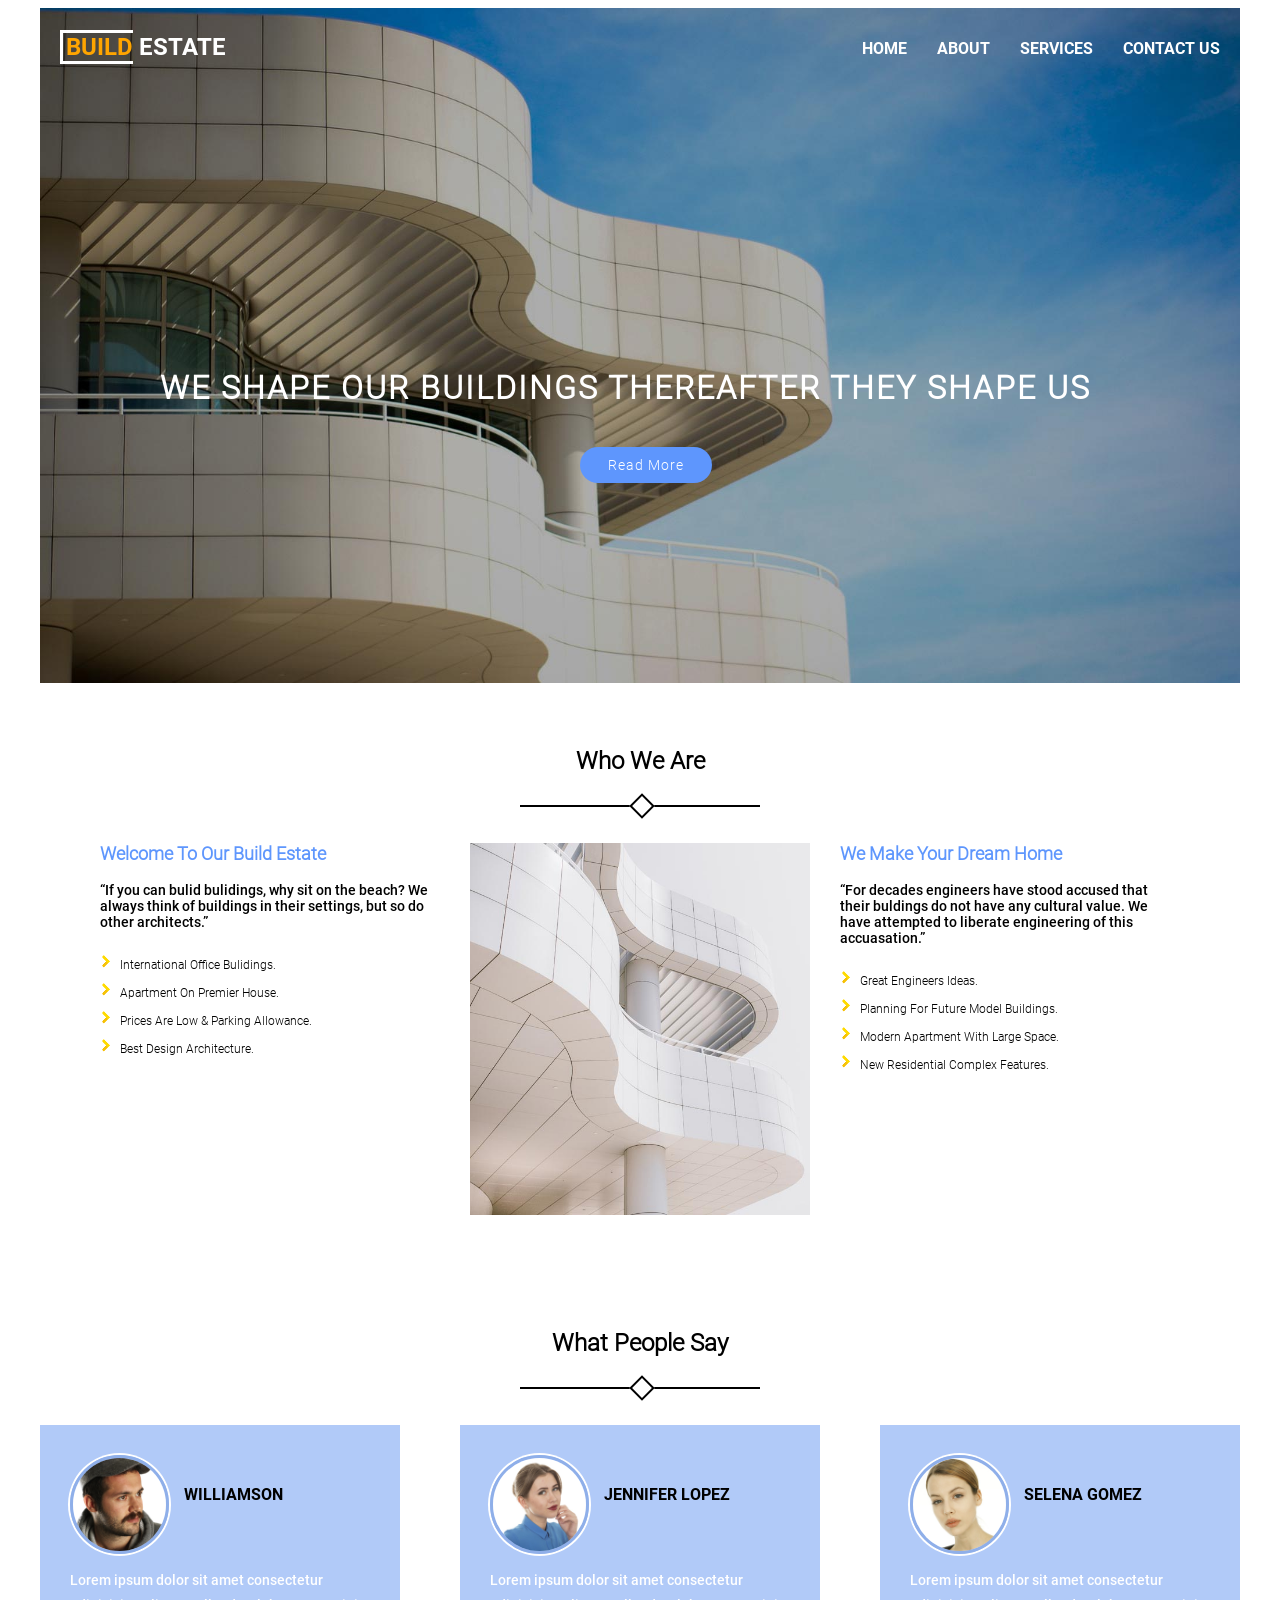
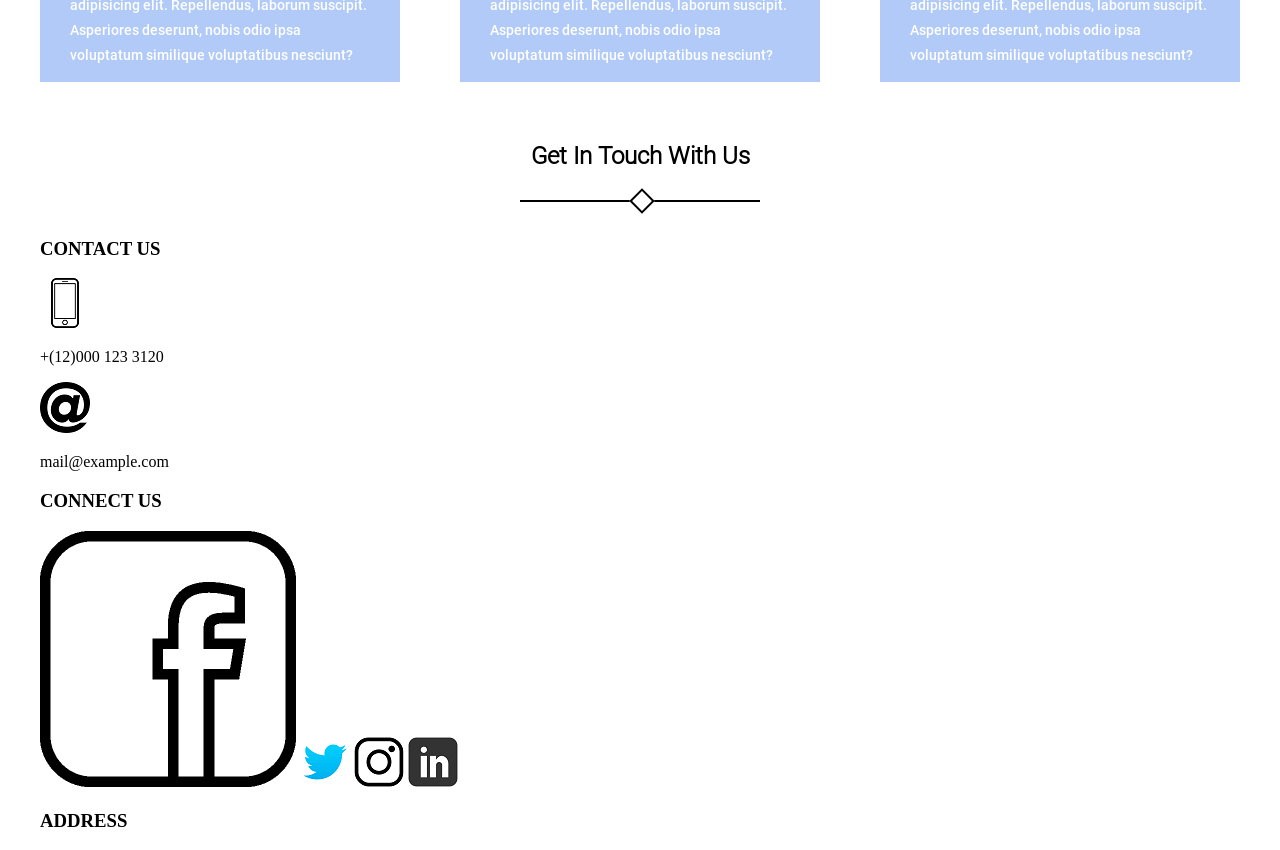
==== projects/CSS-Project/index.html @ 340b4696 "Uploading CSS Project" ====
<!DOCTYPE html>
<html lang="en">

<head>
    <!-- Meta tags -->
    <meta charset="UTF-8">
    <meta name="viewport" content="width=device-width, initial-scale=1.0">
    <!-- Links -->
    <link rel="stylesheet" href="css/style.css" type="text/css">
    <!------------>
    <title>CSS Project | Build Estate</title>
</head>
<!----------------------- BODY ----------------------->

<body>
    <div id="container">
        <!-- Header and slider -->
        <header>
            <img src="img/banner3.jpg">
            <h2><span>BUILD</span> ESTATE</h2>
            <ul>
                <li><a href="#">HOME</a></li>
                <li><a href="#">ABOUT</a></li>
                <li><a href="#">SERVICES</a></li>
                <li><a href="#">CONTACT US</a></li>
            </ul>

            <h1>WE SHAPE OUR BUILDINGS THEREAFTER THEY SHAPE US</h1>
            <button id="slider-button">Read More</button>
        </header>
        <!------------------------->
        <!-------------------MAIN----------------->
        <!------first section------->
        <div id="section-h2">
            <h2>Who We Are</h2>
            <div id="square"></div>
        </div>
        <section id="first-section">
            <!-- First article -->
            <article id="first-article">
                <h3>Welcome To Our Build Estate</h3>
                <p><q>If you can bulid bulidings, why sit on the beach? We always think of buildings in their settings,
                        but so do other architects.</q></p>
                <ul>
                    <li>International Office Bulidings.</li>
                    <li>Apartment On Premier House.</li>
                    <li>Prices Are Low & Parking Allowance.</li>
                    <li>Best Design Architecture.</li>
                </ul>
            </article>
            <!-- Second article -->
            <article id="second-article">
                <img src="img/about.jpg">
            </article>
            <!-- Third article -->
            <article id="third-article">
                <h3>We Make Your Dream Home</h3>
                <p><q>For decades engineers have stood accused that their buldings do not have any cultural value. We
                        have attempted to liberate engineering of this accuasation.</q></p>
                <ul>
                    <li>Great Engineers Ideas.</li>
                    <li>Planning For Future Model Buildings.</li>
                    <li>Modern Apartment With Large Space.</li>
                    <li>New Residential Complex Features.</li>
                </ul>
            </article>
        </section>
        <!------------ Second section ----------->
        <div id="section-h2">
            <h2>What People Say</h2>
            <div id="square"></div>
        </div>
        <section id="second-section">
            <!-------- First article ----------->
            <article>
                <div>
                    <img src="img/t1.jpg" alt="Profile picture">
                    <h4>WILLIAMSON</h4>
                </div>
                <p>Lorem ipsum dolor sit amet consectetur adipisicing elit. Repellendus, laborum suscipit. Asperiores
                    deserunt, nobis odio ipsa voluptatum similique voluptatibus nesciunt?</p>
            </article>
            <!-------- Second article ----------->
            <article>
                <div>
                    <img src="img/t2.jpg" alt="Profile picture">
                    <h4>JENNIFER LOPEZ</h4>
                </div>
                <p>Lorem ipsum dolor sit amet consectetur adipisicing elit. Repellendus, laborum suscipit. Asperiores
                    deserunt, nobis odio ipsa voluptatum similique voluptatibus nesciunt?</p>
            </article>
            <!-------- Third article ----------->
            <article>
                <div>
                    <img src="img/t3.jpg" alt="Profile picture">
                    <h4>SELENA GOMEZ</h4>
                </div>
                <p>Lorem ipsum dolor sit amet consectetur adipisicing elit. Repellendus, laborum suscipit. Asperiores
                    deserunt, nobis odio ipsa voluptatum similique voluptatibus nesciunt?</p>
            </article>
        </section>
        <!----------------Third section---------------->
        <div id="section-h2">
            <h2>Get In Touch With Us</h2>
            <div id="square"></div>
        </div>
        <section id="third-section">
            <!----------First article----------->
            <article>
                <h3>CONTACT US</h3>
                <img src="./img/phone.png" alt="phone">
                <p>+(12)000 123 3120</p>
                <img src="./img/email.jpg" alt="email">
                <p>mail@example.com</p>
            </article>
            <!-------------Second article--------------->
            <article>
                <h3>CONNECT US</h3>
                <img src="./img/facebook.ico" alt="fb">
                <img src="./img/twitter.png" alt="tw">
                <img src="./img/insta.png" alt="ig">
                <img src="./img/linkedin.png" alt="li">
            </article>
            <!-----------Third article------------>
            <article>
                <h3>ADDRESS</h3>
                <p></p>
            </article>
        </section>
    </div>
</body>

</html>
---- projects/CSS-Project/css/style.css ----
/*********** GENERAL SETTINGS ************/

* {
    box-sizing: border-box;
}

#container {
    width: 1200px;
    max-width: 100%;
    margin: 0 auto;
}

/*********** FONT FACE ****************/

@font-face {
    font-family: 'RobotoMedium';
    src: url(../fonts/Roboto-Medium.ttf);
}

@font-face {
    font-family: 'Roboto';
    src: url(../fonts/Roboto-Bold.ttf)
}

@font-face {
    font-family: 'RobotoRegular';
    src: url(../fonts/Roboto-Regular.ttf)
}

@font-face {
    font-family: 'RobotoLight';
    src: url(../fonts/Roboto-Light.ttf);
}

/*********** HEADER AND SLIDER ***********/

header img {
    width: 100%;
    background-size: contain;
}

/* Header */

header {
    position: relative;
}

header h2 {
    color: #fff;
    font-family: Roboto;
    position: absolute;
    top: 5px;
    left: 5px;
}

header span {
    color: orange;
    margin-left: 15px;
    padding-left: 3px;
    border: 3px solid #fff;
    border-right: none;
}

header ul {
    display: flex;
    position: absolute;
    top: 5px;
    right: 5px;
}

header ul li {
    color: #fff;
    list-style-type: none;
    padding: 10px 15px;
    font-family: Roboto;
}

header ul li a {
    text-decoration: none;
    color: #fff;
}

/* Slider */

header h1 {
    font-family: RobotoLight;
    color: #fff;
    letter-spacing: 2px;
    position: absolute;
    top: 50%;
    left: 10%;
}

#slider-button {
    position: absolute;
    bottom: 30%;
    left: 45%;
    background-color: rgb(94, 150, 253);
    padding: 10px 28px;
    border-radius: 20px;
    border: none;
    color: #fff;
    font-family: RobotoLight;
    font-size: 14px;
    letter-spacing: 1px;
}

/****************** MAIN *****************/

/* First Section - H2 and Square*/

#section-h2 {
    font-family: RobotoLight;
    border-bottom: 2px solid black;
    padding-bottom: 10px;
    margin: 5% 40% 3% 40%;
    text-align: center;
    position: relative;
}

#square {
    width: 18px;
    height: 18px;
    background-color: #fff;
    border: 2px solid;
    transform: rotateZ(45deg);
    z-index: 1;
    position: absolute;
    top: 86%;
    left: 47%;
}

/* First section */

#first-section {
    display: flex;
}

#first-section h3 {
    font-family: RobotoLight;
    color: rgb(94, 150, 253);
    font-size: 18px;
    margin-top: 0;
}

#first-section p {
    font-family: RobotoMedium;
    font-size: 14px;
}

/* First section - articles */

#first-article {
    width: 33%;
    margin-left: 60px;
    margin-right: 15px;
}

#second-article {
    width: 33%;
    margin-right: 15px;
    margin-left: 15px;
}

#second-article img {
    width: 100%;
    margin-bottom: 50px;
}

#third-article {
    width: 33%;
    margin-right: 60px;
    margin-left: 15px;
}

#first-section ul {
    list-style-image: url('../img/arrow_bullet.png');
    padding-left: 20px;
    font-family: RobotoLight;
    font-size: 12px;
}

#first-section li {
    padding-top: 10px;
}

/*********************************/

/* Second Section - H2 and Square */

#second-section {
    display: flex;
    justify-content: space-between;
}

#second-section article {
    width: 30%;
    background-color: rgb(177, 202, 248);
}

#second-section article div {
    display: flex;
    padding-top: 30px;
    padding-left: 30px;
}

#second-section article h4 {
    margin-top: 30px;
    margin-left: 15px;
    font-family: Roboto;
}

#second-section img {
    border-radius: 50%;
    border: 3px solid rgb(143, 175, 233);
    box-shadow: 0 0 0 2px #fff;
    width: 30%;
    float: left;
}

#second-section p {
    line-height: 25px;
    font-family: RobotoMedium;
    font-size: 14px;
    padding-left: 30px;
    padding-right: 30px;
    color: #fff;
}
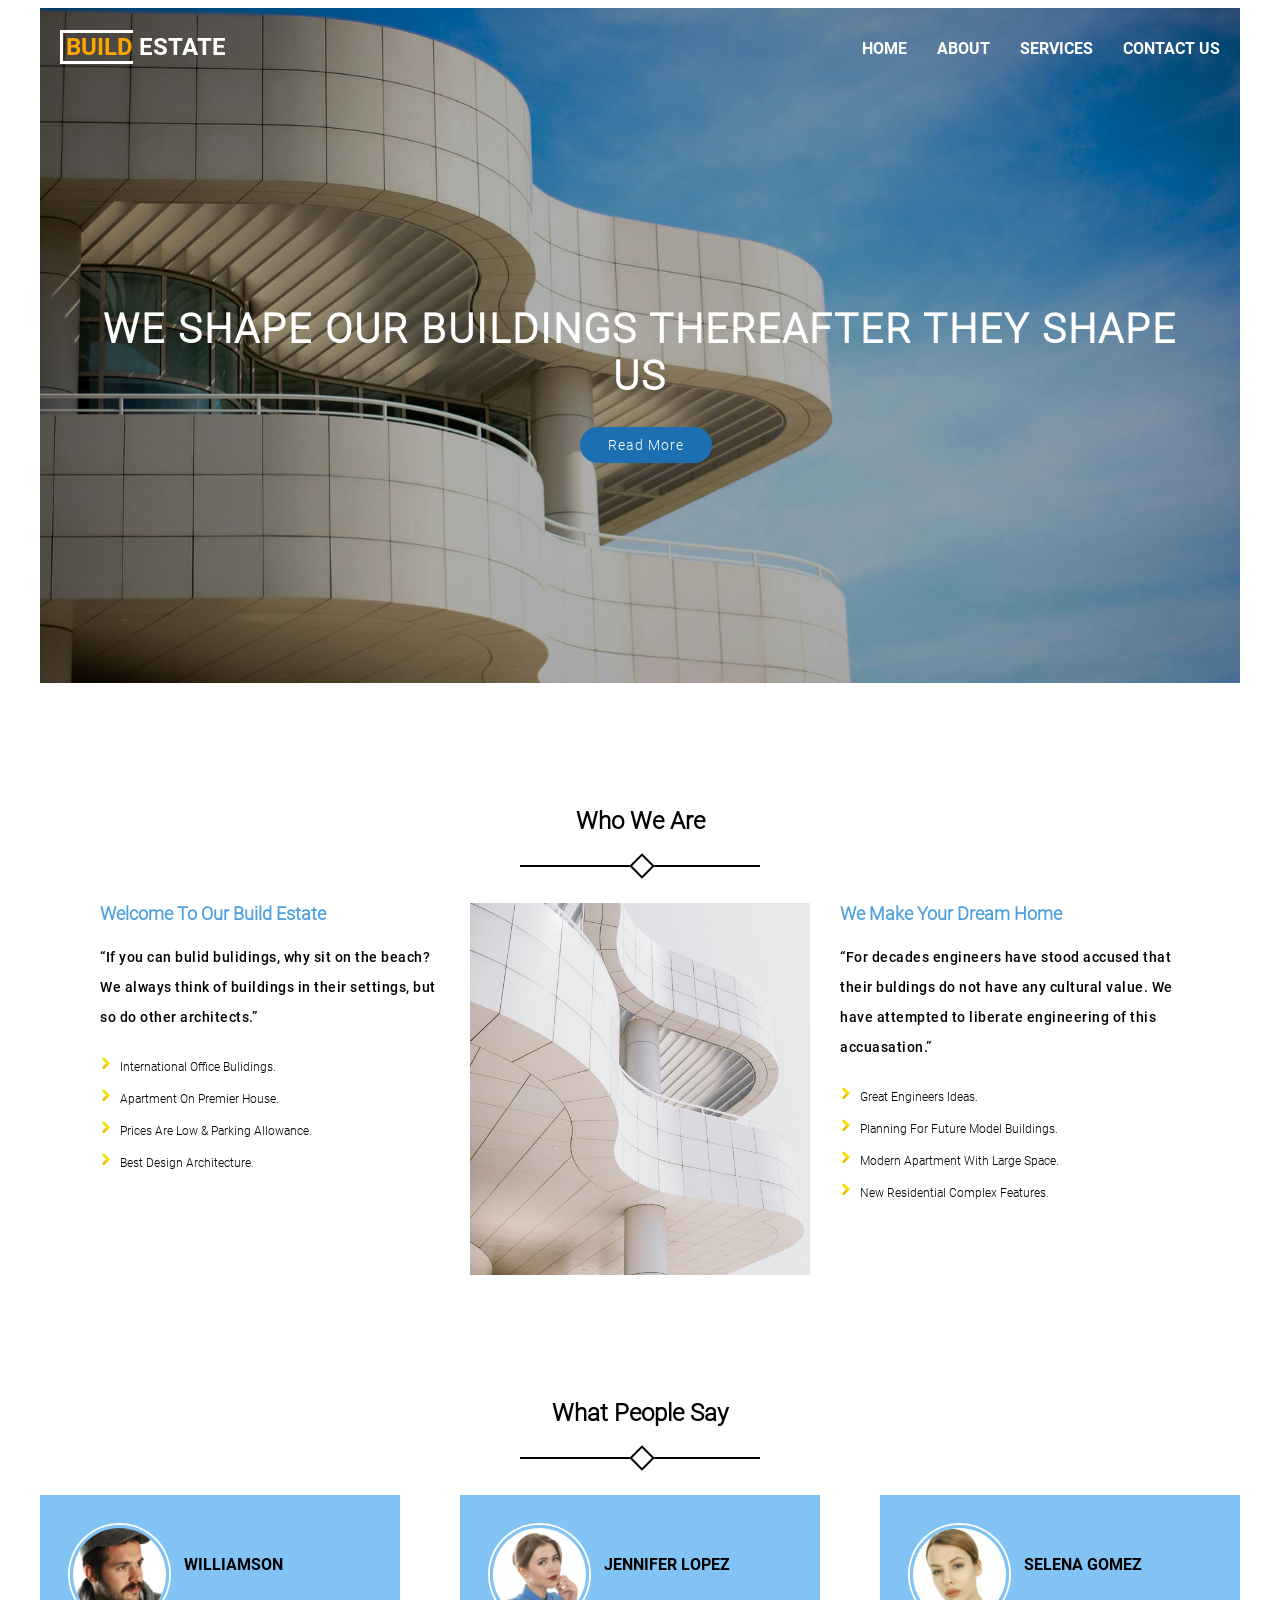
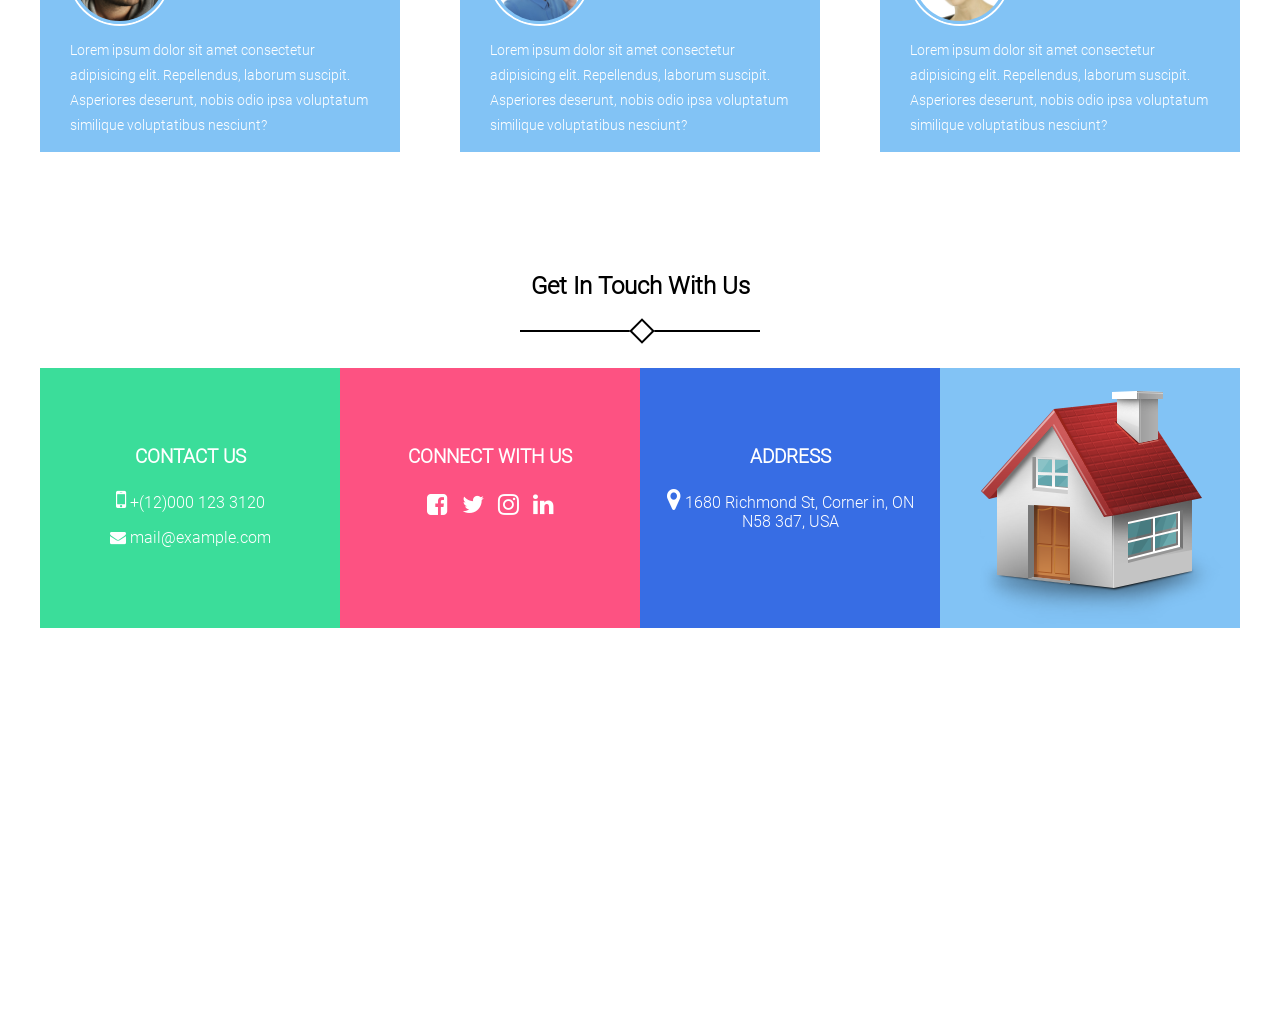
==== commit 6744bc43: "Created Bootstrap folder with sass for Bootstrap Project and uploading changes made to CSS Project" ====
--- a/projects/CSS-Project/index.html
+++ b/projects/CSS-Project/index.html
@@ -7,10 +7,11 @@
     <meta name="viewport" content="width=device-width, initial-scale=1.0">
     <!-- Links -->
     <link rel="stylesheet" href="css/style.css" type="text/css">
+    <link rel="stylesheet" href="https://cdnjs.cloudflare.com/ajax/libs/font-awesome/4.7.0/css/font-awesome.min.css">
     <!------------>
     <title>CSS Project | Build Estate</title>
 </head>
-<!----------------------- BODY ----------------------->
+<!--------------------------------------------- BODY --------------------------------------------->
 
 <body>
     <div id="container">
@@ -28,9 +29,8 @@
             <h1>WE SHAPE OUR BUILDINGS THEREAFTER THEY SHAPE US</h1>
             <button id="slider-button">Read More</button>
         </header>
-        <!------------------------->
-        <!-------------------MAIN----------------->
-        <!------first section------->
+        <!--------------------------------------------- MAIN --------------------------------------------->
+        <!------ First section ------->
         <div id="section-h2">
             <h2>Who We Are</h2>
             <div id="square"></div>
@@ -65,13 +65,13 @@
                 </ul>
             </article>
         </section>
-        <!------------ Second section ----------->
+        <!----------------------------- Second section --------------------------->
         <div id="section-h2">
             <h2>What People Say</h2>
             <div id="square"></div>
         </div>
         <section id="second-section">
-            <!-------- First article ----------->
+            <!-------- Second section - First article ----------->
             <article>
                 <div>
                     <img src="img/t1.jpg" alt="Profile picture">
@@ -80,7 +80,7 @@
                 <p>Lorem ipsum dolor sit amet consectetur adipisicing elit. Repellendus, laborum suscipit. Asperiores
                     deserunt, nobis odio ipsa voluptatum similique voluptatibus nesciunt?</p>
             </article>
-            <!-------- Second article ----------->
+            <!-------- Second section - Second article ----------->
             <article>
                 <div>
                     <img src="img/t2.jpg" alt="Profile picture">
@@ -89,7 +89,7 @@
                 <p>Lorem ipsum dolor sit amet consectetur adipisicing elit. Repellendus, laborum suscipit. Asperiores
                     deserunt, nobis odio ipsa voluptatum similique voluptatibus nesciunt?</p>
             </article>
-            <!-------- Third article ----------->
+            <!-------- Second section - Third article ----------->
             <article>
                 <div>
                     <img src="img/t3.jpg" alt="Profile picture">
@@ -99,34 +99,42 @@
                     deserunt, nobis odio ipsa voluptatum similique voluptatibus nesciunt?</p>
             </article>
         </section>
-        <!----------------Third section---------------->
+        <!--------------------------- Third section ----------------------------->
         <div id="section-h2">
             <h2>Get In Touch With Us</h2>
             <div id="square"></div>
         </div>
         <section id="third-section">
-            <!----------First article----------->
-            <article>
-                <h3>CONTACT US</h3>
-                <img src="./img/phone.png" alt="phone">
-                <p>+(12)000 123 3120</p>
-                <img src="./img/email.jpg" alt="email">
-                <p>mail@example.com</p>
-            </article>
-            <!-------------Second article--------------->
-            <article>
-                <h3>CONNECT US</h3>
-                <img src="./img/facebook.ico" alt="fb">
-                <img src="./img/twitter.png" alt="tw">
-                <img src="./img/insta.png" alt="ig">
-                <img src="./img/linkedin.png" alt="li">
-            </article>
-            <!-----------Third article------------>
-            <article>
-                <h3>ADDRESS</h3>
-                <p></p>
-            </article>
+            <div id="third-section_article-wrapper">
+                <!---------- Third section - First article ----------->
+                <article class="third-section_first-article third-section_text-style">
+                    <h3>CONTACT US</h3>
+
+                    <p><i class="fa fa-mobile" aria-hidden="true" style="font-size:24px"></i> +(12)000 123 3120</p>
+                    <p><i class="fa fa-envelope" aria-hidden="true" style="font-size:16px"></i> mail@example.com</p>
+                </article>
+                <!------------- Third section - Second article --------------->
+                <article class="third-section_second-article third-section_text-style">
+                    <h3>CONNECT WITH US</h3>
+                    <i class="fa fa-facebook-square" aria-hidden="true" style="font-size:24px"></i>
+                    <i class="fa fa-twitter" aria-hidden="true" style="font-size:24px"></i>
+                    <i class="fa fa-instagram" aria-hidden="true" style="font-size:24px"></i>
+                    <i class="fa fa-linkedin" aria-hidden="true" style="font-size:24px"></i>
+                </article>
+                <!----------- Third section -  Third article ------------>
+                <article class="third-section_third-article third-section_text-style">
+                    <h3>ADDRESS</h3>
+                    <p><i class="fa fa-map-marker" aria-hidden="true"style="font-size:24px"></i> 1680 Richmond St, Corner in, ON N58 3d7, USA</p>
+                </article>
+                <!----------- Third section -  Forth article ------------>
+                <article class="third-section_forth-article"><img src="img/house.png" alt="House Image"></article>
+            </div>
+            <!-- Third section - Map -->
+            <iframe
+                src="https://www.google.com/maps/embed?pb=!1m18!1m12!1m3!1d1095200.698250948!2d-74.24863667234757!3d40.6939465986958!2m3!1f0!2f0!3f0!3m2!1i1024!2i768!4f13.1!3m3!1m2!1s0x89c24fa5d33f083b%3A0xc80b8f06e177fe62!2sNew%20York%2C%20NY%2C%20USA!5e0!3m2!1sen!2srs!4v1582410965446!5m2!1sen!2srs"
+                width="100%" height="450" frameborder="0" style="border:0;" allowfullscreen=""></iframe>
         </section>
+        
     </div>
 </body>
 
--- a/projects/CSS-Project/css/style.css
+++ b/projects/CSS-Project/css/style.css
@@ -87,15 +87,18 @@
     color: #fff;
     letter-spacing: 2px;
     position: absolute;
-    top: 50%;
-    left: 10%;
+    top: 40%;
+    left: 5%;
+    right: 5%;
+    font-size: 40px;
+    text-align: center;
 }
 
 #slider-button {
     position: absolute;
-    bottom: 30%;
+    bottom: 33%;
     left: 45%;
-    background-color: rgb(94, 150, 253);
+    background-color: #1C70B1;
     padding: 10px 28px;
     border-radius: 20px;
     border: none;
@@ -113,7 +116,7 @@
     font-family: RobotoLight;
     border-bottom: 2px solid black;
     padding-bottom: 10px;
-    margin: 5% 40% 3% 40%;
+    margin: 10% 40% 3% 40%;
     text-align: center;
     position: relative;
 }
@@ -130,7 +133,7 @@
     left: 47%;
 }
 
-/* First section */
+/************ First section **************/
 
 #first-section {
     display: flex;
@@ -138,7 +141,7 @@
 
 #first-section h3 {
     font-family: RobotoLight;
-    color: rgb(94, 150, 253);
+    color: #4EA0DF;
     font-size: 18px;
     margin-top: 0;
 }
@@ -146,6 +149,8 @@
 #first-section p {
     font-family: RobotoMedium;
     font-size: 14px;
+    letter-spacing: 0.5px;
+    line-height: 30px;
 }
 
 /* First section - articles */
@@ -164,7 +169,6 @@
 
 #second-article img {
     width: 100%;
-    margin-bottom: 50px;
 }
 
 #third-article {
@@ -178,6 +182,7 @@
     padding-left: 20px;
     font-family: RobotoLight;
     font-size: 12px;
+    line-height: 22px;
 }
 
 #first-section li {
@@ -186,7 +191,7 @@
 
 /*********************************/
 
-/* Second Section - H2 and Square */
+/*********** Second Section ***********/
 
 #second-section {
     display: flex;
@@ -195,7 +200,7 @@
 
 #second-section article {
     width: 30%;
-    background-color: rgb(177, 202, 248);
+    background-color: #82C3F5;
 }
 
 #second-section article div {
@@ -212,7 +217,7 @@
 
 #second-section img {
     border-radius: 50%;
-    border: 3px solid rgb(143, 175, 233);
+    border: 3px solid #82C3F5;
     box-shadow: 0 0 0 2px #fff;
     width: 30%;
     float: left;
@@ -220,9 +225,67 @@
 
 #second-section p {
     line-height: 25px;
-    font-family: RobotoMedium;
+    font-family: RobotoLight;
     font-size: 14px;
     padding-left: 30px;
     padding-right: 30px;
     color: #fff;
 }
+
+/*********************************/
+/*********** Third Section ***********/
+#third-section {
+    position: relative;
+}
+
+#third-section_article-wrapper {
+    display: flex;
+}
+
+#third-section article {
+    width: 25%;
+}
+
+.third-section_text-style {
+    color: #fff;
+    font-family: RobotoLight;
+    text-align: center;
+    padding: 60px 20px 0px 20px;
+}
+
+/* First article */
+.third-section_first-article {
+    background-color: #3BDD9A;
+    height: auto;
+}
+
+/* Second article */
+.third-section_second-article {
+    background-color: #FD5282;
+    height: auto;
+}
+
+.third-section_second-article i {
+    margin: 5px 5px 0px 5px;
+}
+
+/* Third article */
+.third-section_third-article {
+    background-color: #376DE4;
+    height: auto;
+}
+
+/* Forth article */
+.third-section_forth-article {
+    background-color: #82C3F5;
+    height: auto;
+    padding-left: 40px;
+}
+
+/* Map */
+#third-section iframe {
+    position: absolute;
+    top: 80%;
+    z-index: -1;
+    padding-top: 52px;
+}
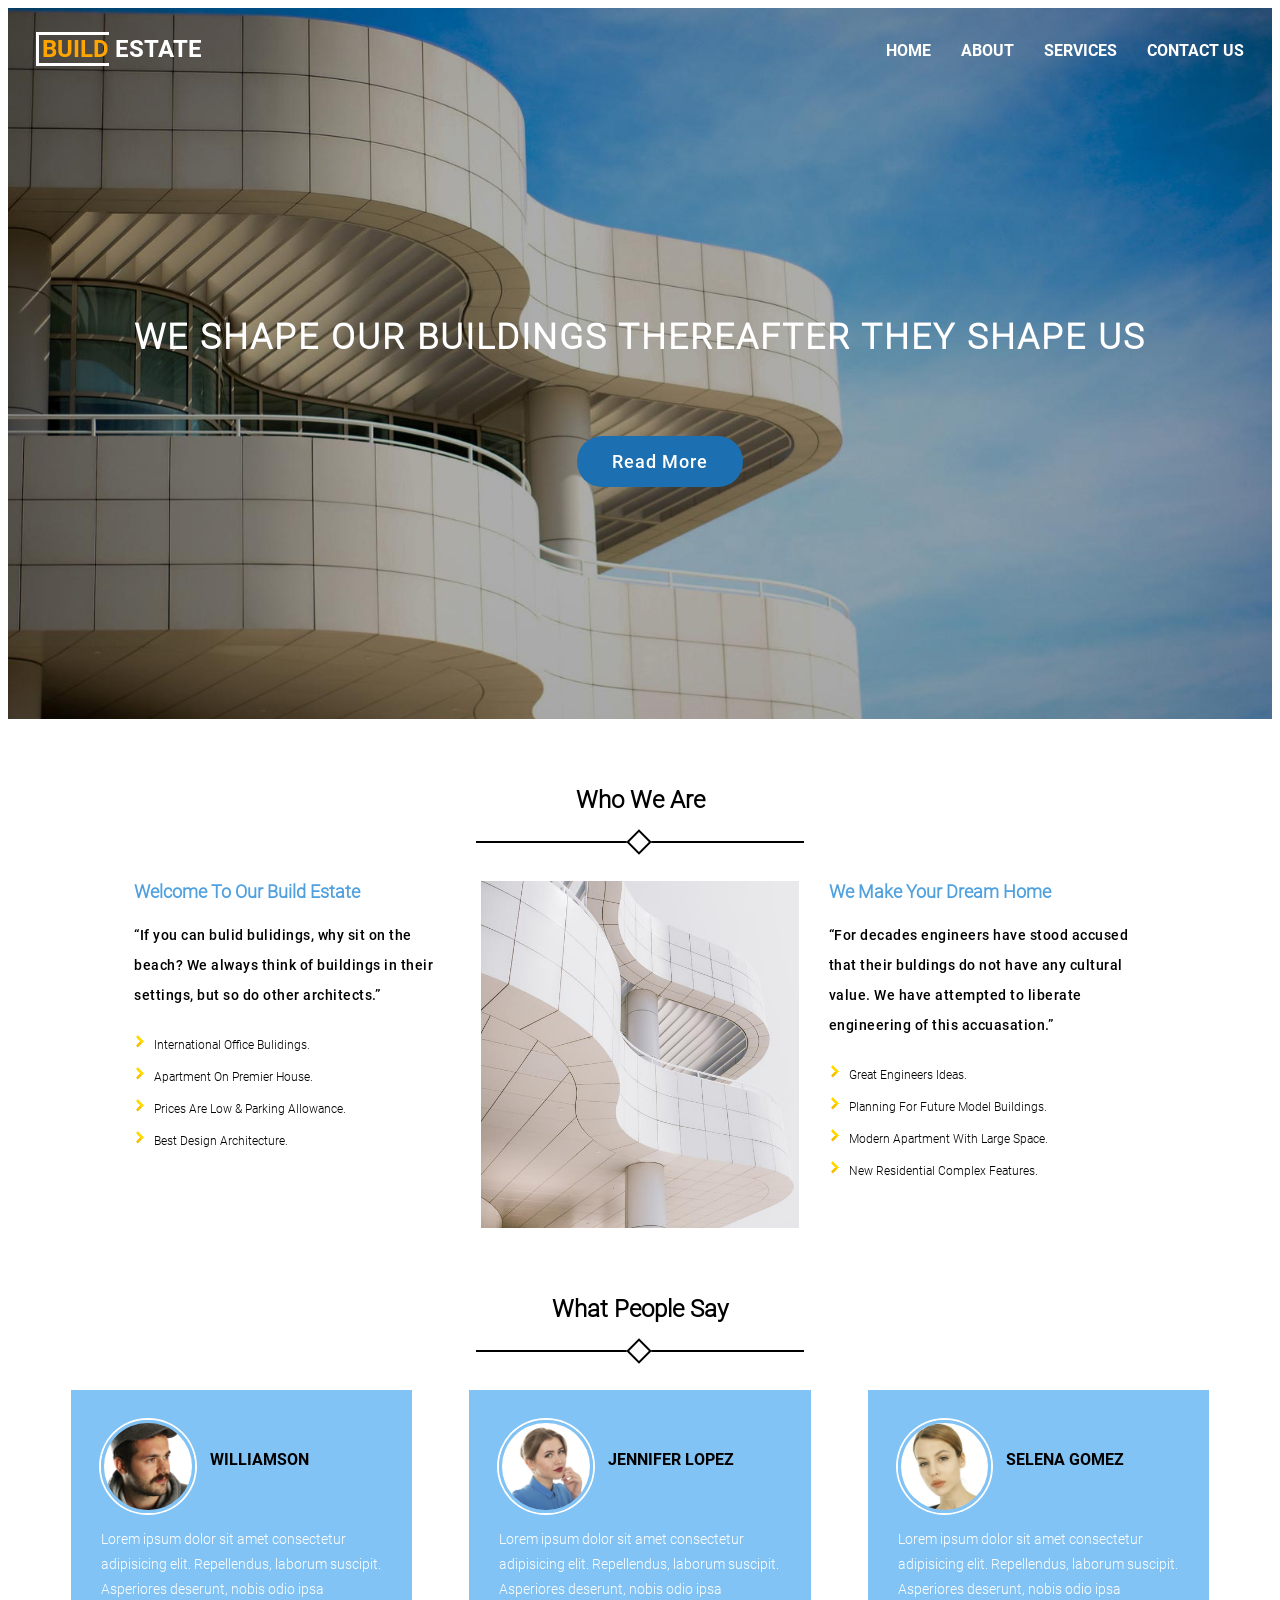
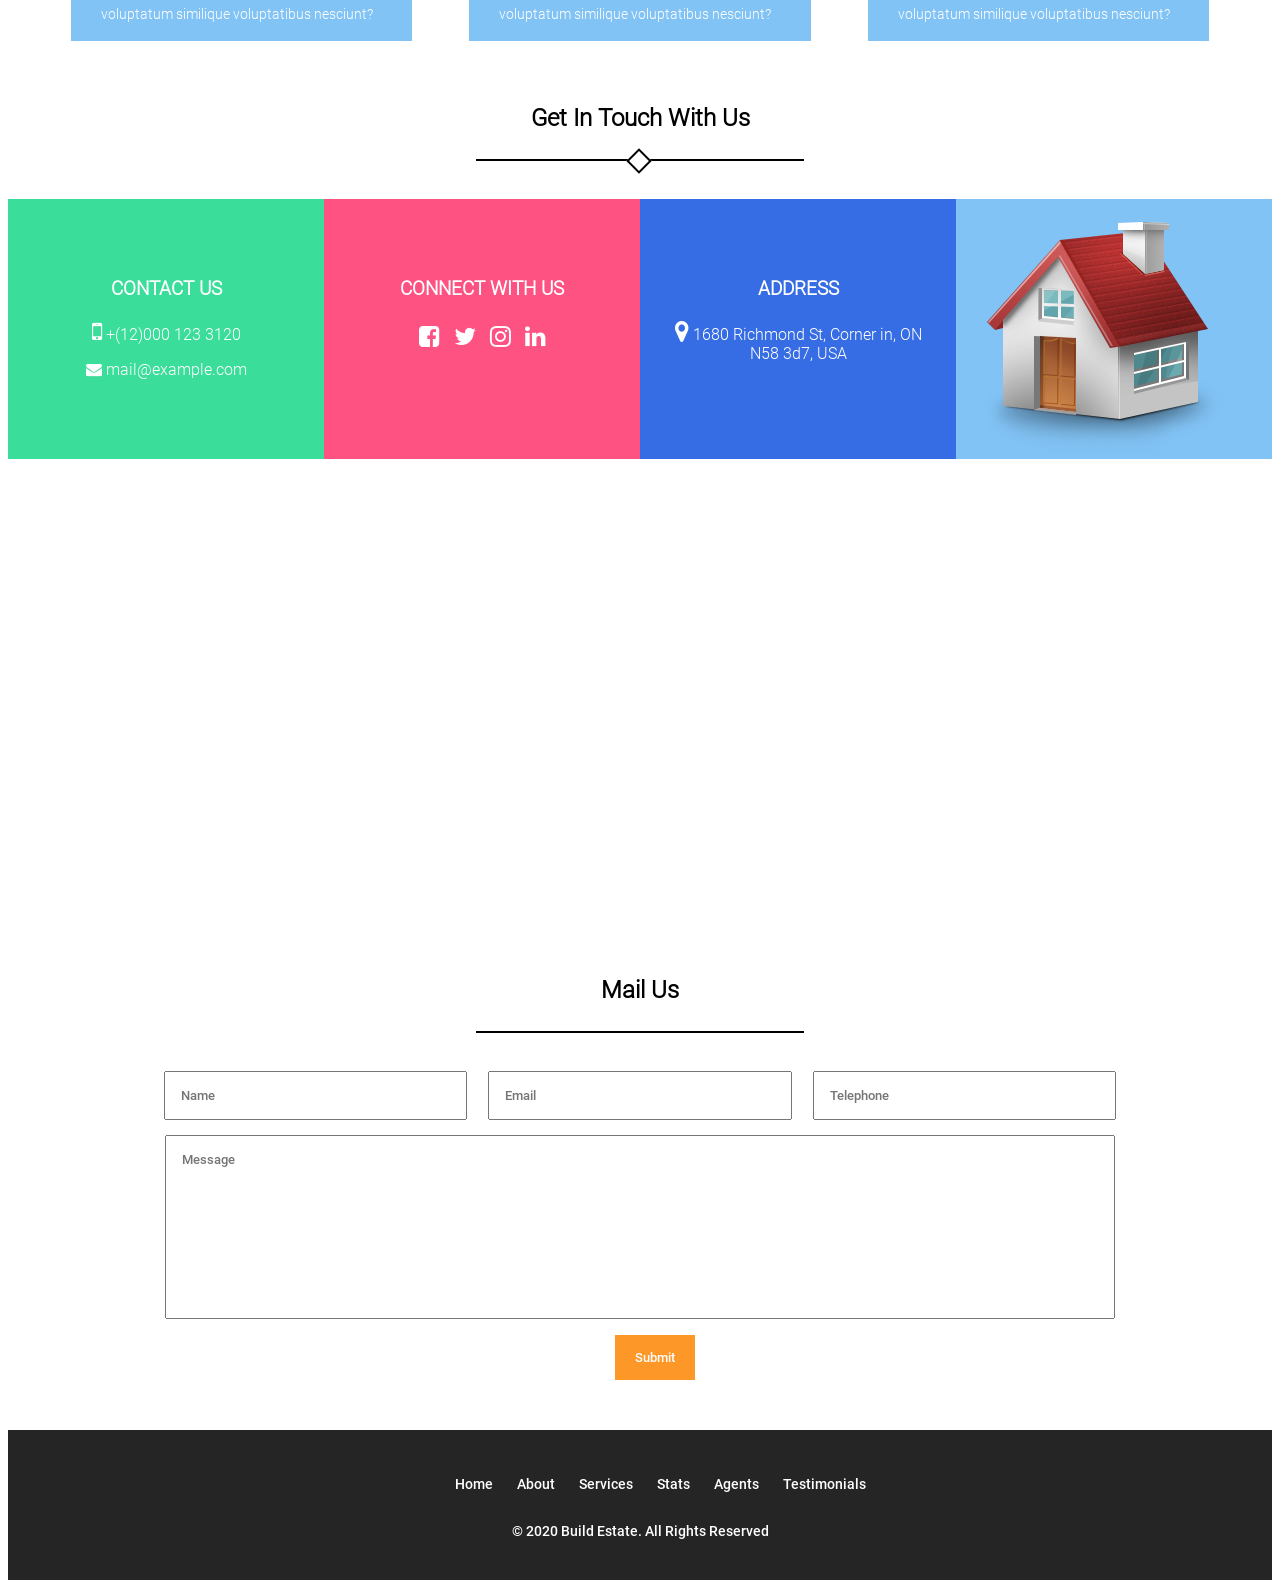
==== commit cacc3673: "Modified CSS Project" ====
--- a/projects/CSS-Project/index.html
+++ b/projects/CSS-Project/index.html
@@ -33,7 +33,7 @@
         <!------ First section ------->
         <div id="section-h2">
             <h2>Who We Are</h2>
-            <div id="square"></div>
+            <div id="first-section-square"></div>
         </div>
         <section id="first-section">
             <!-- First article -->
@@ -65,10 +65,12 @@
                 </ul>
             </article>
         </section>
+
+
         <!----------------------------- Second section --------------------------->
         <div id="section-h2">
             <h2>What People Say</h2>
-            <div id="square"></div>
+            <div id="second-section-square"></div>
         </div>
         <section id="second-section">
             <!-------- Second section - First article ----------->
@@ -80,6 +82,7 @@
                 <p>Lorem ipsum dolor sit amet consectetur adipisicing elit. Repellendus, laborum suscipit. Asperiores
                     deserunt, nobis odio ipsa voluptatum similique voluptatibus nesciunt?</p>
             </article>
+
             <!-------- Second section - Second article ----------->
             <article>
                 <div>
@@ -99,10 +102,12 @@
                     deserunt, nobis odio ipsa voluptatum similique voluptatibus nesciunt?</p>
             </article>
         </section>
+
+
         <!--------------------------- Third section ----------------------------->
         <div id="section-h2">
             <h2>Get In Touch With Us</h2>
-            <div id="square"></div>
+            <div id="third-section-square"></div>
         </div>
         <section id="third-section">
             <div id="third-section_article-wrapper">
@@ -124,18 +129,49 @@
                 <!----------- Third section -  Third article ------------>
                 <article class="third-section_third-article third-section_text-style">
                     <h3>ADDRESS</h3>
-                    <p><i class="fa fa-map-marker" aria-hidden="true"style="font-size:24px"></i> 1680 Richmond St, Corner in, ON N58 3d7, USA</p>
+                    <p><i class="fa fa-map-marker" aria-hidden="true" style="font-size:24px"></i> 1680 Richmond St,
+                        Corner in, ON N58 3d7, USA</p>
                 </article>
                 <!----------- Third section -  Forth article ------------>
-                <article class="third-section_forth-article"><img src="img/house.png" alt="House Image"></article>
+                <article class="third-section_forth-article"><img id="third-section-img" src="img/house.png" alt="House Image"></article>
             </div>
             <!-- Third section - Map -->
             <iframe
                 src="https://www.google.com/maps/embed?pb=!1m18!1m12!1m3!1d1095200.698250948!2d-74.24863667234757!3d40.6939465986958!2m3!1f0!2f0!3f0!3m2!1i1024!2i768!4f13.1!3m3!1m2!1s0x89c24fa5d33f083b%3A0xc80b8f06e177fe62!2sNew%20York%2C%20NY%2C%20USA!5e0!3m2!1sen!2srs!4v1582410965446!5m2!1sen!2srs"
                 width="100%" height="450" frameborder="0" style="border:0;" allowfullscreen=""></iframe>
         </section>
-        
-    </div>
+
+
+        <!--------------------------- Forth section ----------------------------->
+        <div id="section-h2">
+            <h2>Mail Us</h2>
+            <div id="square"></div>
+        </div>
+        <!-- Form -->
+        <form>
+            <input class="input-style" type="text" id="fname" name="fname" placeholder="Name">
+            <input class="input-style" type="email" id="email" name="email" placeholder="Email">
+            <input class="input-style" type="tel" id="phone" name="phone" placeholder="Telephone"><br>
+            <input type="text" name="message" id="message" placeholder="Message"><br>
+            <input type="submit" id="submit-btn" value="Submit">
+        </form>
+
+
+        <!--------------------------- Footer ----------------------------->
+        <footer>
+            <ul>
+                <li class="footer-li">Home</li>
+                <li class="footer-li">About</li>
+                <li class="footer-li">Services</li>
+                <li class="footer-li">Stats</li>
+                <li class="footer-li">Agents</li>
+                <li class="footer-li">Testimonials</li>
+            </ul>
+            <p>&copy; 2020 Build Estate. All Rights Reserved</p>
+        </footer>
+
+
+    </div><!-- container end-->
 </body>
 
 </html>
--- a/projects/CSS-Project/css/style.css
+++ b/projects/CSS-Project/css/style.css
@@ -5,7 +5,7 @@
 }
 
 #container {
-    width: 1200px;
+    width: 100%;
     max-width: 100%;
     margin: 0 auto;
 }
@@ -32,8 +32,9 @@
     src: url(../fonts/Roboto-Light.ttf);
 }
 
-/*********** HEADER AND SLIDER ***********/
-
+
+/********************* BODY *********************/
+/*********** Header and slider ***********/
 header img {
     width: 100%;
     background-size: contain;
@@ -49,8 +50,8 @@
     color: #fff;
     font-family: Roboto;
     position: absolute;
-    top: 5px;
-    left: 5px;
+    top: 1%;
+    left: 1%;
 }
 
 header span {
@@ -64,8 +65,8 @@
 header ul {
     display: flex;
     position: absolute;
-    top: 5px;
-    right: 5px;
+    top: 1%;
+    right: 1%;
 }
 
 header ul li {
@@ -90,7 +91,7 @@
     top: 40%;
     left: 5%;
     right: 5%;
-    font-size: 40px;
+    font-size: 50px;
     text-align: center;
 }
 
@@ -99,29 +100,28 @@
     bottom: 33%;
     left: 45%;
     background-color: #1C70B1;
-    padding: 10px 28px;
-    border-radius: 20px;
+    padding: 15px 35px;
+    border-radius: 25px;
     border: none;
     color: #fff;
-    font-family: RobotoLight;
-    font-size: 14px;
+    font-family: RobotoMedium;
+    font-size: 18px;
     letter-spacing: 1px;
 }
 
 /****************** MAIN *****************/
-
 /* First Section - H2 and Square*/
 
 #section-h2 {
     font-family: RobotoLight;
     border-bottom: 2px solid black;
-    padding-bottom: 10px;
-    margin: 10% 40% 3% 40%;
+    padding-bottom: 7px;
+    margin: 5% 37% 3% 37%;
     text-align: center;
     position: relative;
 }
 
-#square {
+#first-section-square {
     width: 18px;
     height: 18px;
     background-color: #fff;
@@ -133,10 +133,12 @@
     left: 47%;
 }
 
+
 /************ First section **************/
-
 #first-section {
     display: flex;
+    width: 80%;
+    margin: 0 auto;
 }
 
 #first-section h3 {
@@ -189,13 +191,14 @@
     padding-top: 10px;
 }
 
+
 /*********************************/
-
 /*********** Second Section ***********/
-
 #second-section {
     display: flex;
     justify-content: space-between;
+    width: 90%;
+    margin: 0 auto;
 }
 
 #second-section article {
@@ -232,6 +235,19 @@
     color: #fff;
 }
 
+#second-section-square {
+    width: 18px;
+    height: 18px;
+    background-color: #fff;
+    border: 2px solid;
+    transform: rotateZ(45deg);
+    z-index: 1;
+    position: absolute;
+    top: 86%;
+    left: 47%;
+}
+
+
 /*********************************/
 /*********** Third Section ***********/
 #third-section {
@@ -253,16 +269,27 @@
     padding: 60px 20px 0px 20px;
 }
 
+#third-section-square {
+    width: 18px;
+    height: 18px;
+    background-color: #fff;
+    border: 2px solid;
+    transform: rotateZ(45deg);
+    z-index: 1;
+    position: absolute;
+    top: 86%;
+    left: 47%;
+}
+
+
 /* First article */
 .third-section_first-article {
     background-color: #3BDD9A;
-    height: auto;
 }
 
 /* Second article */
 .third-section_second-article {
     background-color: #FD5282;
-    height: auto;
 }
 
 .third-section_second-article i {
@@ -272,20 +299,263 @@
 /* Third article */
 .third-section_third-article {
     background-color: #376DE4;
-    height: auto;
 }
 
 /* Forth article */
 .third-section_forth-article {
     background-color: #82C3F5;
     height: auto;
-    padding-left: 40px;
-}
-
-/* Map */
-#third-section iframe {
-    position: absolute;
-    top: 80%;
-    z-index: -1;
-    padding-top: 52px;
+    text-align: center;
+}
+
+
+/*********************************/
+/*********** Forth Section ***********/
+form {
+    width: 80%;
+    margin: 0 auto;
+    text-align: center;
+}
+
+.input-style {
+    width: 30%;
+    padding: 15px 0px 15px 15px;
+    font-family: RobotoMedium;
+}
+
+#email {
+    margin: 0 1.7%;
+}
+
+#message {
+    width: 94%;
+    margin-top: 1.5%;
+    margin-bottom: 1.5%;
+    padding: 15px 0px 150px 15px;
+    font-family: RobotoMedium;
+}
+
+#submit-btn {
+    background-color: #FD9727;
+    color: #fff;
+    font-family: RobotoMedium;
+    padding: 15px 20px;
+    border: none;
+    margin-left: 3%;
+}
+
+
+/*********** Footer ***********/
+footer {
+    height: 150px;
+    padding-top: 45px;
+    margin-top: 50px;
+    background-color: rgb(37, 37, 37);
+    text-align: center;
+}
+
+footer ul {
+    margin: 0;
+}
+
+.footer-li {
+    display: inline-block;
+    color: #fff;
+    font-family: RobotoMedium;
+    font-size: 14px;
+    margin: 0px 10px;
+}
+
+footer p {
+    margin-top: 30px;
+    color: #fff;
+    font-family: RobotoMedium;
+    font-size: 14px;
+}
+
+
+/**********************************/
+/**************** MEDIA QUERY *****************/
+/**************** Above 768px *****************/
+/*********** Header and slider ***********/
+@media only screen and (max-width: 1600px) {
+    header h1 {
+        font-size: 45px;
+    }
+}
+
+@media only screen and (max-width: 1450px) {
+    header h1 {
+        font-size: 40px;
+    }
+}
+
+@media only screen and (max-width: 1300px) {
+    header h1 {
+        font-size: 35px;
+    }
+}
+
+@media only screen and (max-width: 1180px) {
+    header h1 {
+        font-size: 33px;
+    }
+
+    #slider-button {
+        font-size: 16px;
+    }
+}
+
+@media only screen and (max-width: 1100px) {
+    header h1 {
+        font-size: 25px;
+    }
+}
+
+@media only screen and (max-width: 1100px) {
+    header h1 {
+        font-size: 22px;
+    }
+
+    #slider-button {
+        font-size: 14px;
+    }
+}
+
+
+/****************** MAIN *****************/
+/************ First section **************/
+@media only screen and (max-width: 1300px) {
+    #first-article {
+        margin-left: 0;
+    }
+
+    #third-article {
+        margin-right: 0;
+    }
+}
+
+@media only screen and (max-width: 1000px) {
+    #first-article {
+        margin: 0;
+    }
+
+    #third-article {
+        margin: 0;
+    }
+
+    #first-section h3 {
+        font-size: 16px;
+    }
+
+    #first-section p {
+        font-size: 12px;
+        line-height: 25px;
+    }
+
+    #first-section ul {
+        line-height: 18px;
+    }
+}
+
+
+@media only screen and (max-width: 850px) {
+    #first-section h3 {
+        font-size: 14px;
+    }
+
+    #first-section p {
+        font-size: 11px;
+        line-height: 15px;
+    }
+
+    #first-section ul {
+        line-height: 14px;
+    }
+}
+
+
+/*********************************/
+/*********** Second Section ***********/
+@media only screen and (max-width: 1100px) {
+    #second-section article {
+        width: 32%;
+    }
+
+}
+
+@media only screen and (max-width: 900px) {
+    #second-section {
+        width: 95%;
+    }
+
+    #second-section-square {
+        top: 87%;
+    }
+
+
+}
+
+@media only screen and (max-width: 800px) {
+    #second-section {
+        width: 100%;
+    }
+}
+
+
+/*********************************/
+/*********** Third Section ***********/
+@media only screen and (max-width: 865px) {
+    #third-section-square {
+        top: 90%;
+    }
+}
+
+@media only screen and (max-width: 1000px) {
+    #third-section-img {
+        width: 90%;
+    }
+
+    .third-section_text-style {
+        padding-top: 50px;
+    }
+
+    #third-section h3 {
+
+        font-size: 16px;
+    }
+
+    #third-section p {
+        font-size: 14px;
+    }
+}
+
+@media only screen and (max-width: 860px) {
+    #third-section-img {
+        width: 90%;
+    }
+
+    .third-section_text-style {
+        padding-top: 40px;
+    }
+
+    #third-section h3 {
+
+        font-size: 15px;
+    }
+
+    #third-section p {
+        font-size: 13px;
+    }
+}
+
+/**************** For Tables 768px *****************/
+@media only screen and (max-width: 768px) {
+    header h1{
+        font-size: 24px;
+    }
+    #slider-button {
+        bottom: 25%;
+        left: 41%;
+    }
 }
